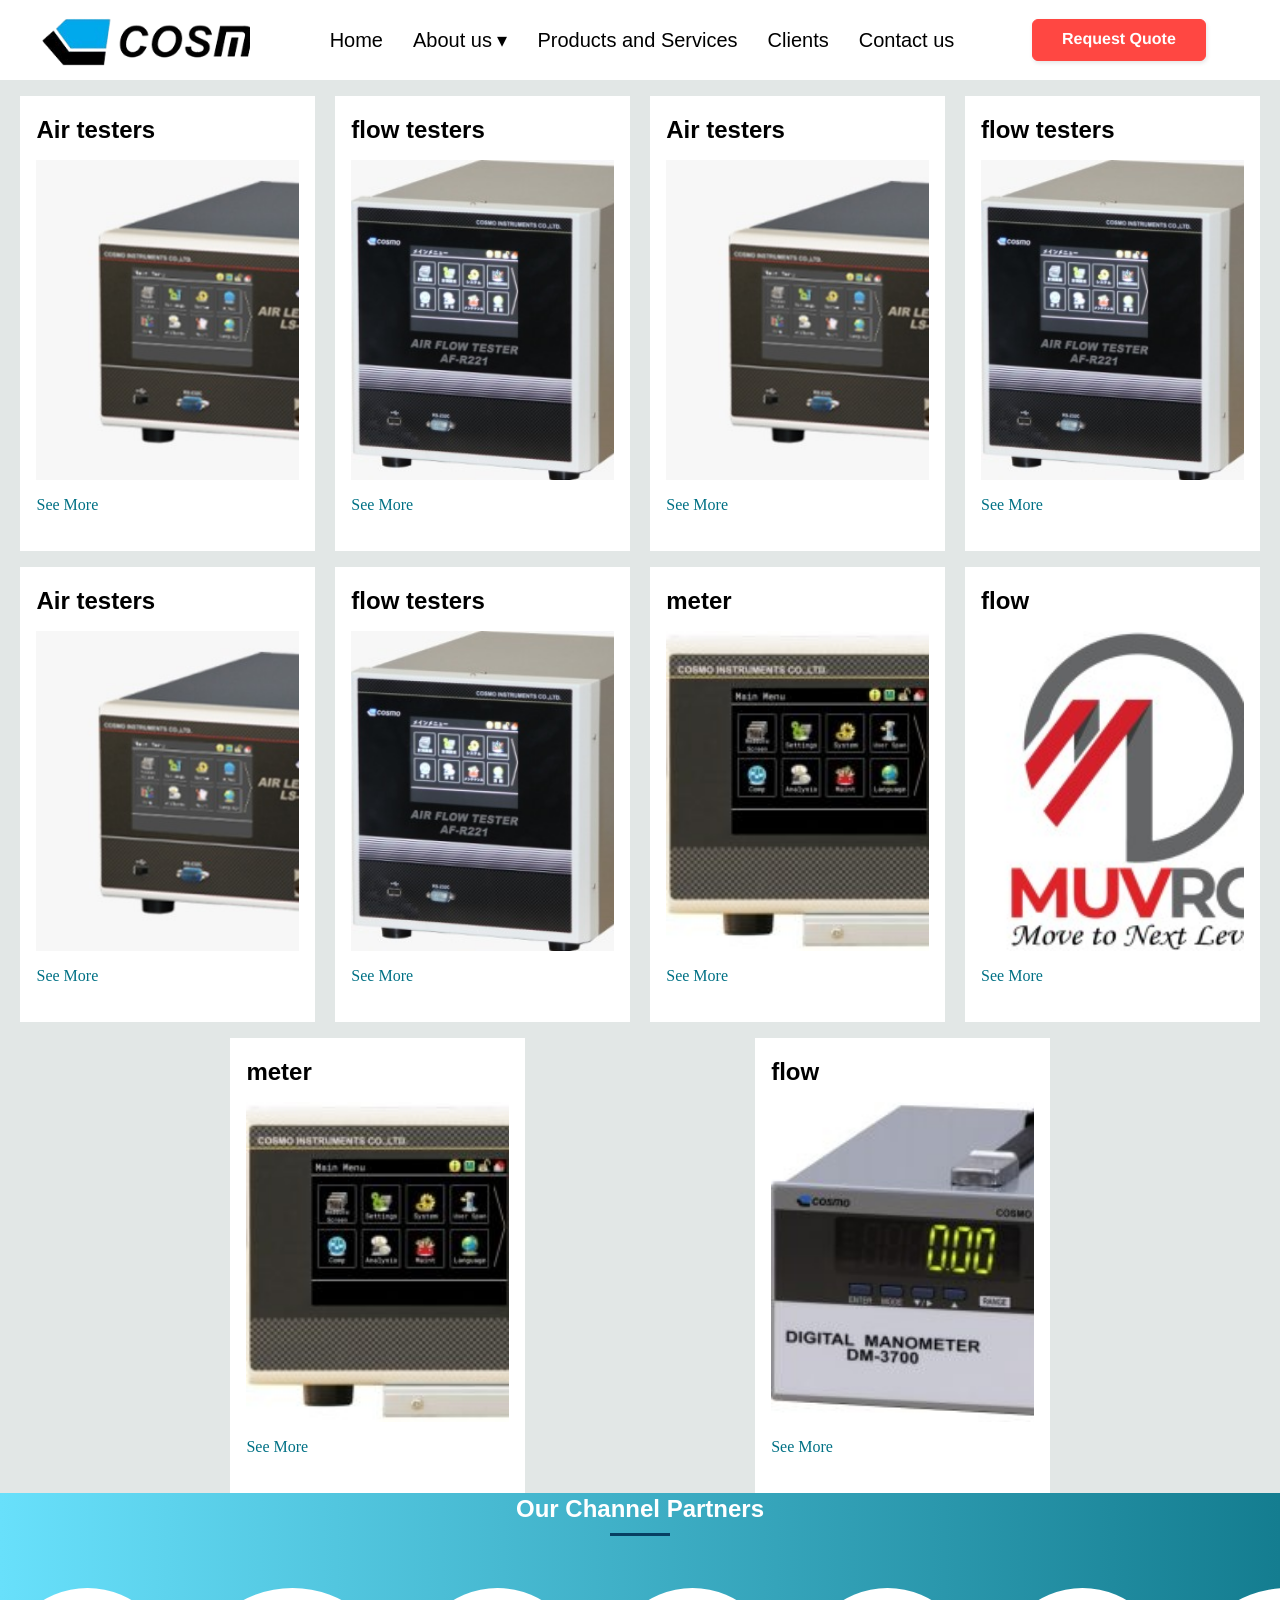
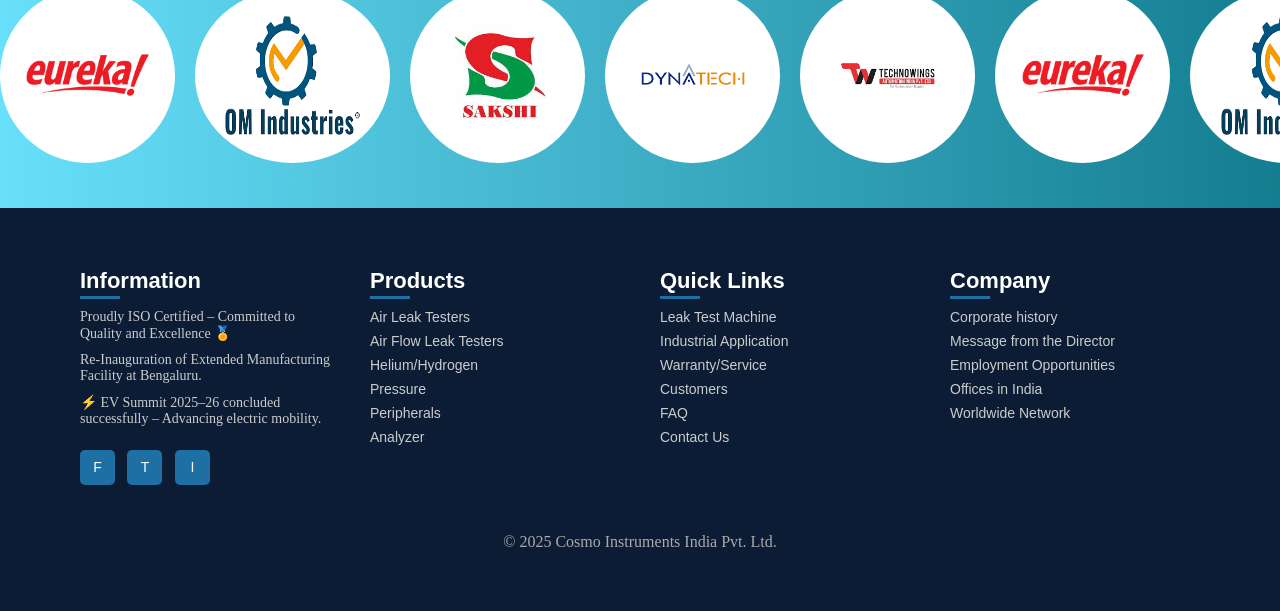
==== products.html @ e87f4784 "Add files via upload" ====
<!DOCTYPE html>
<html lang="en">
<head>
    <meta charset="UTF-8">
    <meta name="viewport" content="width=device-width, initial-scale=1.0">
    <link rel="stylesheet" href="https://cdnjs.cloudflare.com/ajax/libs/font-awesome/6.5.1/css/all.min.css" integrity="sha512-DTOQO9RWCH3ppGqcWaEA1BIZOC6xxalwEsw9c2QQeAIftl+Vegovlnee1c9QX4TctnWMn13TZye+giMm8e2LwA==" crossorigin="anonymous" referrerpolicy="no-referrer" />
    <link rel="stylesheet" href="style.css">
    <link rel="stylesheet" href="https://cdnjs.cloudflare.com/ajax/libs/font-awesome/6.5.0/css/all.min.css">
    <title>contact cosmo instruments india</title>
</head>

<body>
    <header>
        <div class="navbar">
            <div class="nav-logo border">
                <div class="logo">
                </div>
            </div>
            <div class="menu">
                <a href="index.html">Home</a>
               <div class="dropdown">
                <a>About us ▾</a>

                <div class="dropdown-menu">
                    <p><a href="message.html">Message from Director</a></p>
                    <p><a href="">Our Presence and Joint Venture </a></p>
                    <p><a href="">Our Team </a></p>
                </div>
            </div>
            <!-- DROPDOWN END -->
                <a href="products.html">Products and Services</a>
                <a href="client.html">Clients</a>
                <a href="contact.html">Contact us</a>
            </div>

            
                <div class="contact"><button><a href="contact.html" id="button-tag">Request Quote</a></button></div>
        
        </div>
    </header>
   <div class="shop-section">
        <div class=" box">
            <div class="box-content">
                <h2>Air testers</h2>
            
            <div class="box-img" style="background-image: url('Airleak.jpg');"></div>
            <p>See More</p>
            </div>
        </div>
        <div class=" box" >
            <div class="box-content">
                <h2>flow testers</h2>
            
            <div class="box-img" style="background-image: url('Airflow.jpg');"></div>
            <p>See More</p>
            </div>
        </div>
            <div class=" box">
            <div class="box-content">
                <h2>Air testers</h2>
            
            <div class="box-img" style="background-image: url('Airleak.jpg');"></div>
            <p>See More</p>
            </div>
        </div>
        <div class=" box" >
            <div class="box-content">
                <h2>flow testers</h2>
            
            <div class="box-img" style="background-image: url('Airflow.jpg');"></div>
            <p>See More</p>
            </div>
        </div>
            <div class=" box">
            <div class="box-content">
                <h2>Air testers</h2>
            
            <div class="box-img" style="background-image: url('Airleak.jpg');"></div>
            <p>See More</p>
            </div>
        </div>
        <div class=" box" >
            <div class="box-content">
                <h2>flow testers</h2>
            
            <div class="box-img" style="background-image: url('Airflow.jpg');"></div>
            <p>See More</p>
            </div>
        </div>
        <div class=" box"><div class="box-content">
            <h2>meter</h2>
        
        <div class="box-img" style="background-image: url('Flowmwtwr.jpg');"></div>
        <p>See More</p>
        </div>
    </div>
        <div class=" box">
            <div class="box-content">
                <h2>flow</h2>
            
            <div class="box-img" style="background-image: url('muvro.jpg');"></div>
            <p>See More</p>
            </div>
        </div>
        <div class=" box"><div class="box-content">
            <h2>meter</h2>
        
        <div class="box-img" style="background-image: url('Flowmwtwr.jpg');"></div>
        <p>See More</p>
        </div>
    </div>
        <div class=" box">
            <div class="box-content">
                <h2>flow</h2>
            
            <div class="box-img" style="background-image: url('MANOmeter.jpg');"></div>
            <p>See More</p>
            </div>
        </div>
  
        </div>

<section class="partners">
    <div class="partner-text">
    <h2 >Our Channel Partners</h2>
    <div class="underline"></div>
</div>
    <div class="partner-slider">
        <div class="partner-track">

            <div class="partner"><img src="eureka.png"></div>
            <div class="partner"><img src="omindustries.png"></div>
            <div class="partner"><img src="sakshiauto.jpg"></div>
            <div class="partner"><img src="dynatech.png"></div>
            <div class="partner"><img src="technowings.png"></div>

            <!-- duplicate -->
            <div class="partner"><img src="eureka.png"></div>
            <div class="partner"><img src="omindustries.png"></div>
            <div class="partner"><img src="sakshiauto.jpg"></div>
            <div class="partner"><img src="dynatech.png"></div>
            <div class="partner"><img src="technowings.png"></div>

        </div>
    </div>
</section>
<footer class="footer">

    <div class="footer-container">

        <!-- COLUMN 1 -->
        <div class="footer-col">
            <h3>Information</h3>
            <p>Proudly ISO Certified – Committed to Quality and Excellence 🏅</p>
            <p>Re-Inauguration of Extended Manufacturing Facility at Bengaluru.</p>
            <p>⚡ EV Summit 2025–26 concluded successfully – Advancing electric mobility.</p>

            <div class="social-icons">
                <a href="#">F</a>
                <a href="#">T</a>
                <a href="#">I</a>
            </div>
        </div>

        <!-- COLUMN 2 -->
        <div class="footer-col">
            <h3>Products</h3>
            <a href="#">Air Leak Testers</a>
            <a href="#">Air Flow Leak Testers</a>
            <a href="#">Helium/Hydrogen</a>
            <a href="#">Pressure</a>
            <a href="#">Peripherals</a>
            <a href="#">Analyzer</a>
        </div>

        <!-- COLUMN 3 -->
        <div class="footer-col">
            <h3>Quick Links</h3>
            <a href="#">Leak Test Machine</a>
            <a href="#">Industrial Application</a>
            <a href="#">Warranty/Service</a>
            <a href="#">Customers</a>
            <a href="#">FAQ</a>
            <a href="#">Contact Us</a>
        </div>

        <!-- COLUMN 4 -->
        <div class="footer-col">
            <h3>Company</h3>
            <a href="#">Corporate history</a>
            <a href="#">Message from the Director</a>
            <a href="#">Employment Opportunities</a>
            <a href="#">Offices in India</a>
            <a href="#">Worldwide Network</a>
        </div>

    </div>

    <!-- BOTTOM -->
    <div class="footer-bottom">
        <p>© 2025 Cosmo Instruments India Pvt. Ltd.</p>
    </div>

</footer>
</body>

</html>
---- style.css ----
*{
    margin: 0;
    font-family: Arial;
    border: border-box;
}
.navbar{
    height: 80px;
    background-color:white;
    color: black;
    display: flex;
    align-items: center;
    justify-content: space-evenly;
    margin: 0;
    padding: 0 40px;
    position: relative;
    z-index: 1000;


}
.nav-logo{
    height: 100%;
    width:20% ;
    
    
}
.logo{
    height:100% ;
    width: 100%;
   background-image: url(cosmologo.png);
    background-color:white;
    background-size:cover;
    
    
}
.border{
    border:2px solid transparent;
}
.border:hover{
    border: 2px solid white;
}
.menu{
    height: 100%;
    width: 75%;
    display: flex;
    align-items: center;
    justify-content: center;
    font: 20px larger;
    color: black;
    
}
.dropdown {
    position: relative;
    cursor: pointer;
}

/* Dropdown menu box */
.dropdown-menu {
    
    position: absolute;
    top: 100%;
    left: 0;
    padding-left:2px ;
    width: 350px;
    background:white;
    display: none;
    flex-direction: column;
}
p{  
    font:16px medium;
    text-decoration: none;
}

/* Dropdown items */
.dropdown-menu p {
    padding: 5px;
    margin: 2px;
}

/* Hover effect */
.dropdown-menu a:hover {
    background: #ddd;
}

/* Show dropdown on hover */
.dropdown:hover .dropdown-menu {
    display: block;
}
a{ text-decoration: none;
    margin: 15px;
    color:black;
}
a:hover{
    color: rgb(129, 129, 218);
}
.contact{
    height: 100%;
    width: 20%;
    display: flex;
    align-items: center;
    
}
#button-tag{
    color: white;
}
#button-tag:hover{
    color: red;
}

/* CSS */
button {
  background: #FF4742;
  border: 1px solid #FF4742;
  border-radius: 6px;
  box-shadow: rgba(0, 0, 0, 0.1) 1px 2px 4px;
  box-sizing: border-box;
  color: #FFFFFF;
  cursor: pointer;
  display: inline-block;
  font-family: nunito,roboto,proxima-nova,"proxima nova",sans-serif;
  font-size: 16px;
  font-weight: 800;
  line-height: 16px;
  min-height: 40px;
  outline: 0;
  padding: 12px 14px;
  text-align: center;
  text-rendering: geometricprecision;
  text-transform: none;
  user-select: none;
  -webkit-user-select: none;
  touch-action: manipulation;
  vertical-align: middle;
}

button:hover,
button:active {
  background-color: initial;
  background-position: 0 0;
  color: #FF4742;
}

button:active {
  opacity: .5;
}
.banner {
    color: white;
    height: 250px;
    background-image: url(ourteam.jpg);
    background-size: cover;
    display: flex;
    justify-content: left;
    align-items: left;
    font-size: 32px;
}

/* MAIN SECTION */
.director-section {
    display: flex;
    justify-content: space-between;
    align-items: center;
    padding: 60px;
    background: linear-gradient(to right , #e6eae9, #ffffff);
    color: white;
    position: relative;
    z-index: 2;
    overflow: hidden; /* important */
}
/* TEXT */
.content {
    width: 55%;
    position: relative;
    z-index: 2;
}

#large-text {
    color: red;
    font-size:40px;
    font-family:  'Arial Narrow', Arial, sans-serif;
    margin-bottom: -5px;
}

#small-text {
    color: rgb(49, 134, 203);
    font-size: 18px;
    margin-left: 15px;
  
    margin-bottom: 25px;
}



.image-box img {
    width: 100%;
    height: 100%;
    border-radius: 50%;
    object-fit: cover;
}

@keyframes comeForward {
    0% {
        opacity: 0;
        transform: scale(0.85) translateY(40px);
    }
    100% {
        opacity: 1;
        transform: scale(1) translateY(0);
    }
}
.content p{
    color:black;
    font:18px medium;
    font-family: 'Times New Roman', Times, serif;
    margin-bottom: 15px;
    line-height: 1.6;
    opacity: 0;
    transform: scale(0.85) translateY(40px);
    animation: comeForward 0.8s ease-out forwards;
}

.image-box {
    width: 500px;
    height: 500px;
    border-radius: 50%;
    position: relative;
    opacity: 0;
    transform: scale(0.85) translateY(40px);
    animation: comeForward 0.8s ease-out forwards;
}
.content {
    animation-delay: 0.2s;
}

.image-box {
    animation-delay: 0.4s;
}
/* SECTION */
.contact-section {
    padding: 60px;
    background: #f5f5f5;
}

/* HEADING */
.contact-section h2 {
    color: #1e6fa3;
    font-size: 32px;
}

.underline {
    width: 60px;
    height: 3px;
    background: rgb(77, 164, 236);
    margin: 10px 0 40px;
}

/* CONTAINER */
.contact-container {
    display: flex;
    justify-content: space-between;
    gap: 30px;
}

/* BOX */
.contact-box {
    display: flex;
    align-items: flex-start;
    gap: 15px;
    width: 30%;
}
.contact-box a{
    margin: 0px;
}

/* ICON */
.icon {
    background: rgb(77, 164, 236);
    color: white;
    font-size: 20px;
    padding: 15px;
    border-radius: 4px;
}

/* TEXT */
.contact-box h3 {
    color: #1e6fa3;
    margin-bottom: 5px;
}

.contact-box p {
    color: #333;
    font-size: 15px;
}
/* ENQUIRY SECTION */
.enquiry-section {
    padding: 60px;
    background: #ffffff;
}

.enquiry-section h2 {
    color: #1e6fa3;
    font-size: 28px;
}

/* FORM */
.enquiry-form {
    display: flex;
    flex-direction: column;
    gap: 15px;
    max-width: 500px;
}

.enquiry-form input,
.enquiry-form textarea {
    padding: 12px;
    border: 1px solid #ccc;
    border-radius: 5px;
    font-size: 15px;
    outline: none;
}

.enquiry-form input:focus,
.enquiry-form textarea:focus {
    border-color: #1bb5a5;
}

/* BUTTON */
.enquiry-form button {
    background: #1bb5a5;
    color: white;
    padding: 12px;
    border: none;
    border-radius: 5px;
    cursor: pointer;
    transition: 0.3s;
}

.enquiry-form button:hover {
    background: #074b93;
}


/* HERO */
.hero {
    position: relative;
    width: 100%;
   margin-top: -100px;
   margin-bottom: 0px;
    height: calc(100vh - 90px);
    overflow: hidden;
}

/* SLIDES */
.slide {
    position: absolute;
    width: 100%;
    height: 120%;
    padding: 0px;
    margin: 0px;

    background-size: cover; 
    background-position: center;
    background-repeat: no-repeat;

    display: flex;
    align-items: center;
    

    opacity: 0;
    transition: opacity 1s ease;
}

.slide.active {
    opacity: 1;
}

/* SECTION */
.about {
    display: flex;
    justify-content: space-between;
    align-items: flex-start; /* 🔥 center se change */
    padding: 80px;
    background: #f8f8f8;
}

/* LEFT TEXT */
.about-text {
    width: 50%;
}

.about-text h2 {
    font-size: 40px;
    margin-bottom: 10px;
}

.underline {
    width: 60px;
    height: 3px;
    background: #073f62;
    margin-bottom: 20px;
}

.about-text p {
    font-size: 18px;
    line-height: 1.7;
    margin-bottom: 15px;
    color: #333;
}
.about-text h3{
    margin-bottom: 3px;
}

/* BUTTON */
.about-text button {
    background: #1e6fa3;
    color: white;
    padding: 12px 20px;
    border: none;
    border-radius: 5px;
    cursor: pointer;
}
#moreText {
    transition: all 0.5s ease;
}/* ===== ABOUT IMAGES FINAL ===== */

.about-images {
    width: 45%;
    display: flex;
    justify-content: center;
    align-items: center;
    position: relative;
}

/* COMMON IMAGE STYLE */
.img {
    width: 260px;
    height: 330px;
    border-radius: 12px;
    overflow: hidden;
    box-shadow: 0 10px 25px rgba(0,0,0,0.2);

    /* ANIMATION INITIAL */
    opacity: 0;
    transform: translateX(0);
    transition: all 1s cubic-bezier(0.22, 1, 0.36, 1);
}

/* IMAGE TAG */
.img img {
    width: 100%;
    height: 100%;
    object-fit: cover;
}

/* LEFT IMAGE */
.img1 {
    border:5px solid white;
    margin-bottom: 100px;
    transform: translateX(-150px);
    z-index: 2;
    margin-right: -60px; /* overlap */
}

/* RIGHT IMAGE */
.img2 {
     border:5px solid white;
    margin-top: 50px;
    transform: translateX(150px);
    z-index: 1;
}

/* SHOW CLASS (AFTER LOAD) */
.img.show {
    opacity: 1;
    transform: translateX(0);
}

/*quotesection*/

.stats {
    color:white;
  height: 250px;
  position: relative;
}

.stats .overlay {
  
  
    background:linear-gradient(to bottom,rgb(104, 224, 251),rgb(20, 125, 144));
  height: 100%;
  display: flex;
  align-items: center;
  justify-content: center;
}

.stats-container {
  display: flex;
  justify-content: space-around;
  width: 90%;
  color: white;
  text-align: center;
}

.stat-box {
  flex: 1;
}

.fa-user {
  font-size: 40px;
  margin: 5px;
}
.fa-book {
  font-size: 40px;
  margin: 5px;
}
.fa-award {
  font-size: 40px;
  margin: 5px;
}
.fa-users {
  font-size: 40px;
  margin: 5px;
}
.stat-box h2 {
  font-size: 40px;
  font-weight: bold;
}

.stat-box p {
  font-size: 16px;
  margin-top: 5px;
}

/*products*/
.products h1{
    display: flex;
    justify-content: center;
    align-items: center;
}
.underlin{
   width: 70px;
    height: 5px;
    background: #226b98;
    margin-bottom: 20px;
    margin-left: 50%;
}
.products-pic{
    width: 100%;
    height: 500px;
    display: flex;
    justify-content: space-between;
    margin-bottom: 5px;
}
@keyframes comeForward {
    0% {
        opacity: 0;
        transform: scale(0.85) translateY(40px);
    }
    100% {
        opacity: 1;
        transform: scale(1) translateY(0);
    }
}
.air{
    height: 300px;
   
    transform: scale(0.85) translateY(40px);
    animation: comeForward 0.8s ease-out forwards;

}
.air:hover{
    animation: backwards 0.8s ease-in;
}
.air img {
    width: 90%;
    height: 90%;
    object-fit: cover;  
    margin: 5px;
    border-radius: 5%;
}

.layer {
    width: 100%;
    max-width: 500px;
    max-height: 300px;
    height: 0;
    opacity: 0;
    background: linear-gradient(rgba(255, 255, 255, 0.5), rgb(93, 104, 104));
    position: absolute;
    border-radius: 8px;
    left: 0;
    bottom: 0;
    overflow: visible;
    display: flex;
    flex-direction: column;
    align-items: center;
    justify-content: center;
    text-align: center;
    padding: 14px;
    transition: height 0.5s;
}

.layer h5{
    color: #000;
    font-size: 20px;
    font-weight: 600;
    /* margin-bottom: 15px; */
}

.layer p {
    color: black;
    font-size: 1rem;
    font-weight: 400;
    line-height: 1.8;
    text-align: justify;
}

.layer i {
    color: #0ef;
    margin-top: 20px;
    font-size: 20px;
    background: #000;
    width: 60px;
    height: 60px;
    display: flex;
    align-items: center;
    justify-content: center;
    border-radius: 50%;
}
.air:hover img {
    transform: scale(1.01);
}

.air:hover .layer {
    height: 100%;
    opacity: 1;
}
#productbtn {
        background: #1e6fa3;
    color: white;
    padding: 12px 20px;
    border: none;
    border-radius: 5px;
    cursor: pointer;
    margin-left: 40%;
   margin-bottom: 2px;
}
#productbtn a{
    color: white;
}
.products{
    margin-top: 5px;
    background-color:  #f8f8f8;
}
/* Responsive *
}
/* ===== PARTNER SLIDER (NO CONFLICT) ===== */

.partner-slider {
    overflow: hidden;
    width: 100%;
    height: 250px;
    
    background:linear-gradient(to right,rgb(104, 224, 251),rgb(20, 125, 144));
}

.partner-track {
    display: flex;
    gap: 20px;
    justify-content: center;
    width: max-content;
    animation: partnerScroll 10s linear infinite;
}

.partner {
    margin-top: 30px;
    min-width: 175px;
    height: 175px;
    border-radius: 50%;
    background-color: white;
    display: flex;
    align-items: center;
    justify-content: center;
}
.partner-text{
    color: white;
    display: flex;
    justify-content: center;
    background: linear-gradient(to right,rgb(104,224,251),rgb(20,125,144));
    padding: 2px;
    flex-direction: column;
    align-items: center;
} 

.partner img {
    width: 70%;
    height: 70%;
}

/* animation */
@keyframes partnerScroll {
    0% {
        transform: translateX(0);
    }
    100% {
        transform: translateX(-50%);
    }
}

/* hover stop */
.partner-track:hover {
    animation-play-state: paused;
}



.team{
    position: relative;
    height: 500px;
    background: url('https://images.unsplash.com/photo-1497366216548-37526070297c') no-repeat center/cover;
    display: flex;
    align-items: center;
    justify-content: center;
}

/* DARK OVERLAY */
.team .overlay{
    position:absolute;
    width:100%;
    height:100%;
    background: rgba(81, 81, 81, 0.7);
}

/* MAIN LAYOUT */
.team-container{
    position: relative;
    display:flex;
    align-items:center;
    gap:60px;
    color:white;
    z-index:2;
}

/* IMAGE */
.team-img img{
    width:180px;
    height:180px;
    border-radius:50%;
    border:6px solid rgb(16, 173, 194);
}

/* TEXT */
.team-content h1{
    font-size:32px;
    margin-bottom:15px;
}

.team-content h1 span{
    color: rgb(16, 173, 194);
    border-bottom:3px solid rgb(16, 173, 194);
}

.team-content p{
    font-size:16px;
    line-height:1.6;
    margin-bottom:20px;
    color:#ddd;
    max-width:500px;
}

.team-content h2{
    font-size:24px;
}

.team-content h4{
    color: rgb(16, 173, 194);
    margin-top:5px;
}

/* DOTS */
.dots{
    margin-top:15px;
}

.dot{
    height:10px;
    width:10px;
    margin:0 5px;
    background:#bbb;
    border-radius:50%;
    display:inline-block;
    cursor:pointer;
}

.dot.active{
    background: rgb(16, 173, 194);
    width:20px;
    border-radius:10px;
}

/* RESPONSIVE */
@media(max-width:768px){
    .team-container{
        flex-direction:column;
        text-align:center;
    }
}

.contacte{
    height: 800px;
    background: white;
}
.experts {
    position: relative;
    height: 600px;
    background: url('https://images.unsplash.com/photo-1581092918056-0c4c3acd3789') no-repeat center/cover;
    display: flex;
    justify-content: center;
    overflow: visible;
}

/* RED OVERLAY */
.overlay {
    position: absolute;
    width: 100%;
    height: 100%;
    background: rgba(148, 255, 251, 0.75);
    top: 0;
    left: 0;
}

/* TEXT */
.content {
    position: relative;
   margin-top: 100px;
    color: rgb(31, 30, 30);
    z-index: 2;
}

.content h1 {
    font-size: 60px;
    font-weight: bold;
}

.content h2 {
    color: rgb(56, 56, 56);
    font-size: 20px;
    margin-top: 5px;
}

/* CARDS CONTAINER */
.cardds {
    position: absolute;
    bottom: -130px;
    display: flex;
    gap: 20px;
    z-index: 3;
}

/* CARD DESIGN */
.cardds .cardd {
    width: 350px;
    height: 400px;
    background: #fff;
    border-radius: 12px;
    padding: 20px;
    text-align: center;
    border-radius: 10px;
    box-shadow: 0 10px 25px rgba(0,0,0,0.15);
    transition: 0.3s;
}

.cardd:hover {
    transform: translateY(-10px);
}
.cardds .cardd img {
    width: 150px;
    height: 150px;
    border-radius: 50%;
    margin-top: -50px;

    background: transparent;   /* ❌ white hatao */
    border: 4px solid #51fbfb;

    object-fit: cover;
    filter: none !important;
}
/* TEXT */
.cardd h3 {
    margin-top: 10px;
}

.role {
    display: block;
    color: rgb(92, 85, 85);
    font-size: 12px;
    margin: 5px 0;
}

.cardd p {
    font-size: 12px;
    color: #555;
    margin: 10px 0;
}

 .inf p {
    font-size: 20px;
    margin: 5px 0;
}

/* RESPONSIVE */
@media (max-width: 768px) {
    .cards {
        flex-direction: column;
        bottom: -200px;
    }

    .experts {
        height: 700px;
    }
}
/*products page*/
.shop-section{
    display: flex;
    flex-wrap: wrap;
    justify-content: space-evenly;
    background-color: #e2e7e6;
}

.box{
    /* border: 2px solid black; */
height: 420px;
width: 23%;
background-color: white;
padding: 20px 0px 15px;
margin-top: 1rem;

}

.box-img{
   
    height: 320px;
    background-color: white;
    background-repeat: no-repeat;
    background-size: cover;
    margin-top: 1rem;
    margin-bottom: 1rem;
   
}
.box-content{
    margin-left: 1rem;
    margin-right: 1rem;
}
.box-content p {
    color:#007185    ;
}


.products-main{
    display: flex;
    justify-content: center;

}
.prdt{
    width: 30%;
    height: 400px;
    background-color: #0ef;
    display: flex;
    justify-content: center;
    border: 3px solid red;
}

/* FOOTER */
.footer {
    background: #0b1c34 url('https://www.transparenttextures.com/patterns/world-map.png');
    color: #fff;
    padding: 60px 80px;
}

/* CONTAINER */
.footer-container {
    display: flex;
    justify-content: space-between;
    gap: 40px;
}

/* COLUMN */
.footer-col {
    width: 25%;
}

/* HEADINGS */
.footer-col h3 {
    font-size: 22px;
    margin-bottom: 15px;
    position: relative;
}

/* underline */
.footer-col h3::after {
    content: "";
    width: 40px;
    height: 3px;
    background: #1e6fa3;
    position: absolute;
    bottom: -5px;
    left: 0;
}

/* LINKS */
.footer-col a {
    display: block;
    color: #ccc;
    margin: 8px 0;
    text-decoration: none;
    font-size: 14px;
}

.footer-col a:hover {
    color: #fff;
}

/* TEXT */
.footer-col p {
    font-size: 14px;
    margin-bottom: 10px;
    color: #ccc;
}

/* SOCIAL ICONS */
.social-icons {
    margin-top: 15px;
}

.social-icons a {
    display: inline-block;
    width: 35px;
    height: 35px;
    background: #1e6fa3;
    color: white;
    text-align: center;
    line-height: 35px;
    margin-right: 8px;
    border-radius: 5px;
}

/* BOTTOM */
.footer-bottom {
    text-align: center;
    margin-top: 40px;
    font-size: 14px;
    color: #aaa;
}
.client-text{
    font-size: 40px;
    color: white;
    width: 100%;
    height: 200px;
    display: flex;
    justify-content: center;
    align-items: center;
    background: linear-gradient(to right,rgb(104,224,251),rgb(20,125,144));
}
.industries {
    background: #ffffff;
    padding: 70px 50px;
    text-align: center;
}

/* HEADING */
.industries h2 {
    font-size: 34px;
    font-weight: 600;
}

.red-line {
    width: 60px;
    height: 3px;
    background: red;
    margin: 12px auto 50px;
}

/* CARDS */
.cards {
    display: flex;
    justify-content: center;
    gap: 30px;
    flex-wrap: wrap;
}

.card {
    width: 260px;
    background: #ffffff;
    padding: 30px 20px;
    box-shadow: 0 4px 10px rgba(0,0,0,0.15);
    border-radius: 3px;
    transition: 0.3s;
}

.card img {
    width: 55px;
    margin-bottom: 20px;
    filter: invert(15%) sepia(90%) saturate(5000%) hue-rotate(-10deg);
}

.card p {
    font-size: 20px;
    font-weight: 500;
}

.card:hover {
    transform: translateY(-6px);
}

/* BOTTOM SECTION */
.bottom {
    margin-top: 80px;
    display: flex;
    justify-content: space-evenly;
    align-items: center;
}

.left {
    text-align: left;
    max-width: 550px;
}

.left h3 {
    font-size: 30px;
    line-height: 1.4;
    font-weight: 500;
}

.blue-line {
    width: 60px;
    height: 3px;
    background: #1f6ea9;
    margin-top: 12px;
}

/* RIGHT NUMBER */
.right {
    display: flex;
    align-items: center;
}

.num {
    font-size: 150px;
    color: #1f6ea9;
    font-weight: 500;
}

.plus {
    font-size: 90px;
    color: red;
}
 .clients {
        padding: 50px 20px;
    }

    .clients h2 {
        font-size: 24px;
    }

    .client-grid {
        grid-template-columns: 1fr;
        gap: 15px;
    }

    .client {
        font-size: 16px;
        padding: 14px;
        font-weight: bolder;
    }
   
    .clients {
    background: #1f6ea9;
    padding: 70px 40px;
    text-align: center;
    color: white;
}

/* TITLE */
.clients h2 {
    font-size: 34px;
    font-weight: 600;
}

.red-line {
    width: 60px;
    height: 3px;
    background: red;
    margin: 12px auto 50px;
}

/* GRID */
.client-grid {
    display: grid;
    grid-template-columns: repeat(5, 1fr);
    gap: 25px;
}

/* BOX */
.client {
    background: #eaeaea;
    color: black;
    padding: 18px;
    font-size: 18px;
    font-weight: 500;
    box-shadow: 0 4px 8px rgba(0,0,0,0.2);
    border-radius: 3px;
    transition: 0.3s;
}

.client:hover {
    transform: translateY(-5px);
}







/* ============================= */
/* 🔥 LAPTOP / TABLET (1024px) */
/* ============================= */

@media (max-width: 1024px) {

    .navbar {
        padding: 0 20px;
    }

    .menu {
        font-size: 16px;
    }

    .about {
        flex-direction: column;
        padding: 50px 30px;
    }

    .about-text,
    .about-images {
        width: 100%;
    }

    .about-images {
        margin-top: 40px;
    }

    .img {
        width: 220px;
        height: 280px;
    }

    .img1 {
        margin-right: -40px;
    }

    .img2 {
        margin-top: 40px;
    }

    .quote-text {
        font-size: 22px;
    }

    .partner {
        min-width: 150px;
        height: 150px;
    }

    .footer-container {
        flex-wrap: wrap;
    }

    .footer-col {
        width: 45%;
        margin-bottom: 20px;
    }


.card {
        width: 200px;
    }

    .big {
        font-size: 100px;
    }

    .plus {
        font-size: 70px;
    }

    .client-grid {
        grid-template-columns: repeat(2, 1fr);
    }
}



/* ============================= */
/* 📱 MOBILE (768px) */
/* ============================= */

@media (max-width: 768px) {

    .navbar {
        flex-direction: column;
        height: auto;
        padding: 10px;
    }

    .menu {
        flex-wrap: wrap;
        justify-content: center;
    }

    .menu a {
        margin: 8px;
        font-size: 14px;
    }

    .contact {
        justify-content: center;
        width: 100%;
        margin-top: 10px;
    }

    /* HERO */
    .hero {
        height: 300px;
    }

    /* ABOUT SECTION */
    .about {
        flex-direction: column;
        padding: 30px 20px;
    }

    .about-text h2 {
        font-size: 28px;
    }

    .about-text p {
        font-size: 15px;
    }

    /* IMAGES STACK */
    .about-images {
        flex-direction: column;
        gap: 20px;
    }

    .img {
        width: 90%;
        height: auto;
        transform: none !important;
        margin: 0 !important;
    }
  .stats-container {
    flex-direction: column;
    gap: 20px;
  }

  .stats {
    height: auto;
    padding: 40px 0;
  }
    /* PARTNER SLIDER */
    .partner {
        min-width: 120px;
        height: 120px;
    }

    .partner img {
        width: 80%;
        height: 80%;
    }

    /* FOOTER */
    .footer {
        padding: 40px 20px;
    }

    .footer-container {
        flex-direction: column;
    }

    .footer-col {
        width: 100%;
        margin-bottom: 20px;
    }

    .footer-bottom {
        font-size: 12px;
    }
    .industries {
        padding: 40px 20px;
    }

    .industries h2 {
        font-size: 24px;
    }

    .card {
        width: 100%;
    }

    .clients-section {
        flex-direction: column;
        text-align: center;
        gap: 30px;
    }

    .left-text {
        text-align: center;
    }

    .left-text h3 {
        font-size: 20px;
    }

    .big {
        font-size: 70px;
    }

    .plus {
        font-size: 50px;
    }
   .clients {
        padding: 50px 20px;
    }

    .clients h2 {
        font-size: 24px;
    }

    .client-grid {
        grid-template-columns: 1fr;
        gap: 15px;
    }

    .client {
        font-size: 16px;
        padding: 14px;
    }
}


/* ============================= */
/* 📱 SMALL MOBILE (480px) */
/* ============================= */

@media (max-width: 480px) {

    .about-text h2 {
        font-size: 24px;
    }

    .quote-text {
        font-size: 16px;
    }

    .partner {
        min-width: 100px;
        height: 100px;
    }

    .partner-track {
        gap: 10px;
    }

    button {
        font-size: 14px;
        padding: 10px;
    }
}
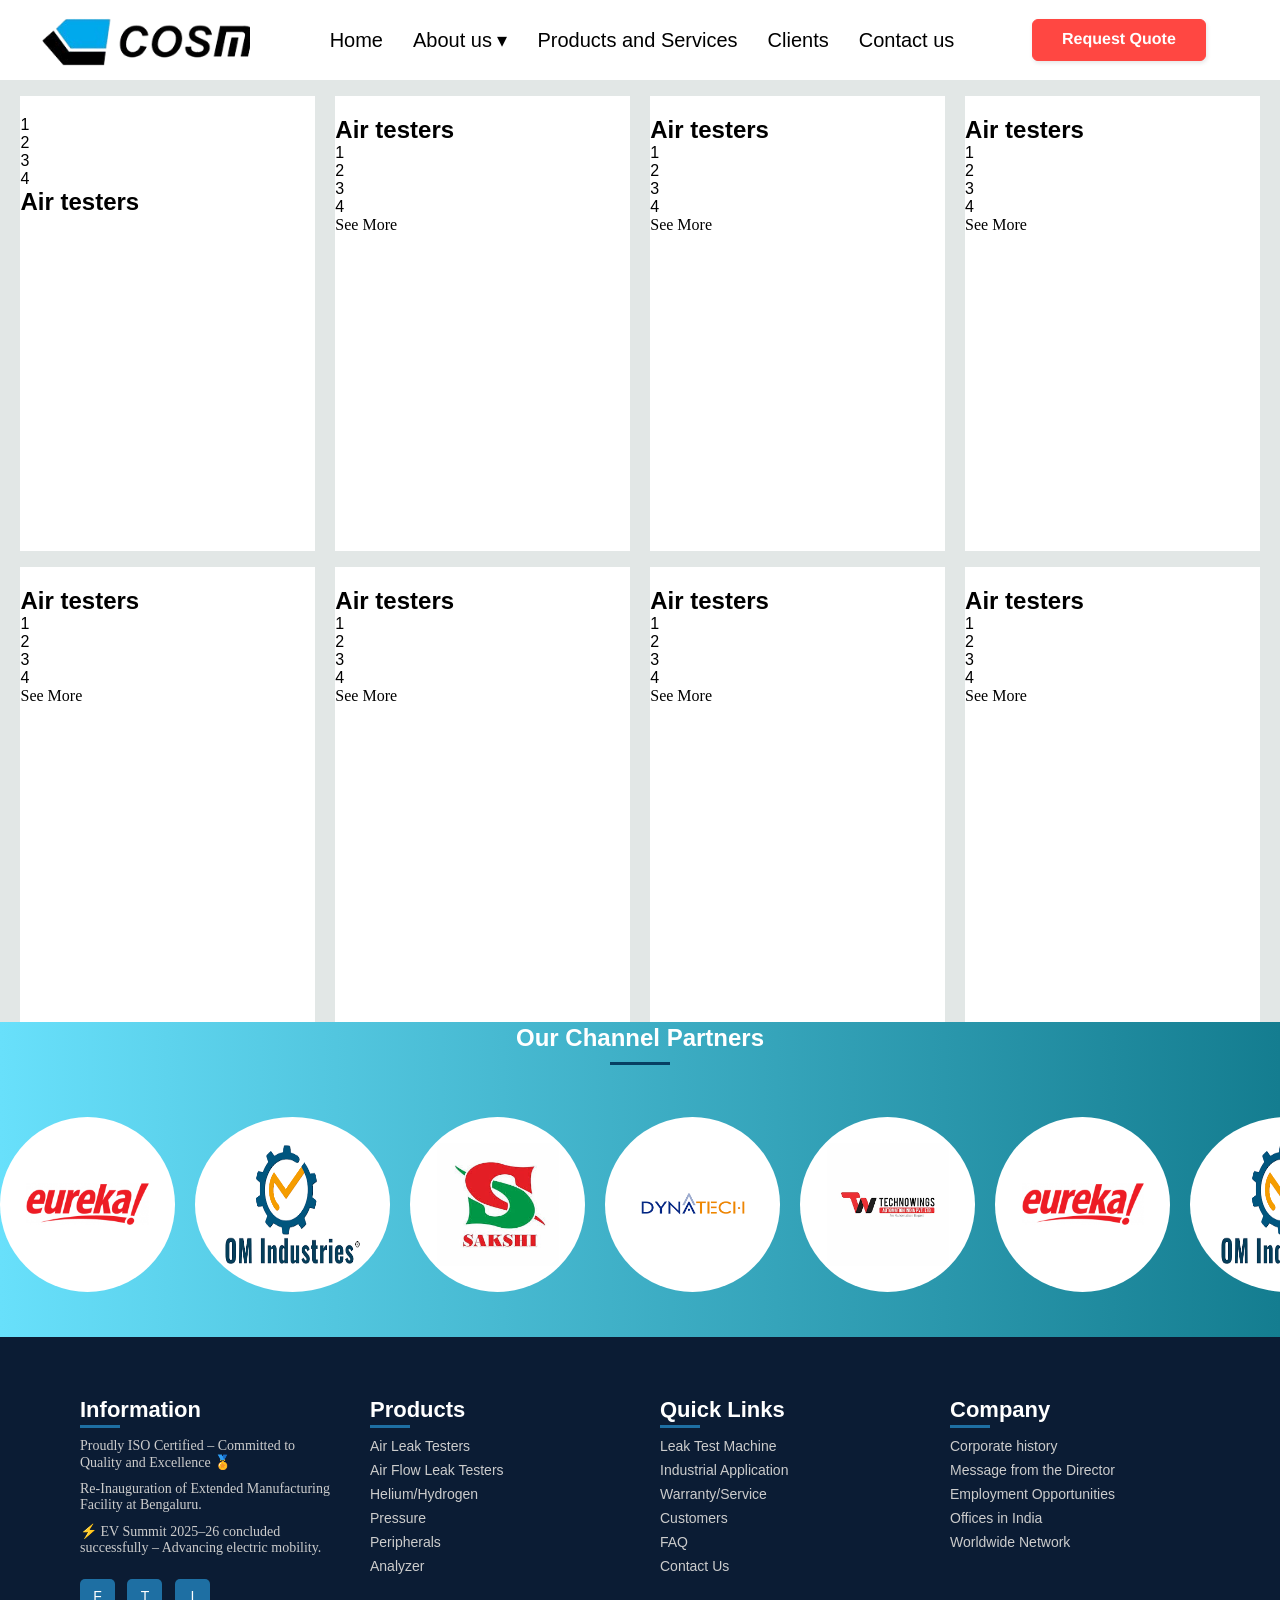
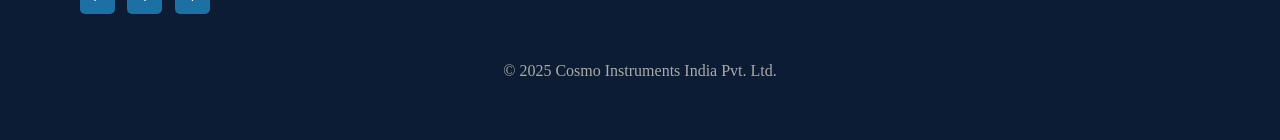
==== commit 98a6fe3a: "Update products.html" ====
--- a/products.html
+++ b/products.html
@@ -40,86 +40,102 @@
     </header>
    <div class="shop-section">
         <div class=" box">
-            <div class="box-content">
-                <h2>Air testers</h2>
-            
-            <div class="box-img" style="background-image: url('Airleak.jpg');"></div>
-            <p>See More</p>
-            </div>
-        </div>
-        <div class=" box" >
-            <div class="box-content">
-                <h2>flow testers</h2>
-            
-            <div class="box-img" style="background-image: url('Airflow.jpg');"></div>
-            <p>See More</p>
-            </div>
-        </div>
-            <div class=" box">
-            <div class="box-content">
-                <h2>Air testers</h2>
-            
-            <div class="box-img" style="background-image: url('Airleak.jpg');"></div>
-            <p>See More</p>
-            </div>
-        </div>
-        <div class=" box" >
-            <div class="box-content">
-                <h2>flow testers</h2>
-            
-            <div class="box-img" style="background-image: url('Airflow.jpg');"></div>
-            <p>See More</p>
-            </div>
-        </div>
-            <div class=" box">
-            <div class="box-content">
-                <h2>Air testers</h2>
-            
-            <div class="box-img" style="background-image: url('Airleak.jpg');"></div>
-            <p>See More</p>
-            </div>
-        </div>
-        <div class=" box" >
-            <div class="box-content">
-                <h2>flow testers</h2>
-            
-            <div class="box-img" style="background-image: url('Airflow.jpg');"></div>
-            <p>See More</p>
-            </div>
-        </div>
-        <div class=" box"><div class="box-content">
-            <h2>meter</h2>
-        
-        <div class="box-img" style="background-image: url('Flowmwtwr.jpg');"></div>
-        <p>See More</p>
-        </div>
-    </div>
-        <div class=" box">
-            <div class="box-content">
-                <h2>flow</h2>
-            
-            <div class="box-img" style="background-image: url('muvro.jpg');"></div>
-            <p>See More</p>
-            </div>
-        </div>
-        <div class=" box"><div class="box-content">
-            <h2>meter</h2>
-        
-        <div class="box-img" style="background-image: url('Flowmwtwr.jpg');"></div>
-        <p>See More</p>
-        </div>
-    </div>
-        <div class=" box">
-            <div class="box-content">
-                <h2>flow</h2>
-            
-            <div class="box-img" style="background-image: url('MANOmeter.jpg');"></div>
-            <p>See More</p>
-            </div>
-        </div>
-  
-        </div>
-
+            <div class="pdtimagebox">
+                
+               <div class="pdtimages1">1</div>
+               <div class="pdtimages2">2</div>
+               <div class="pdtimages3">3</div>
+               <div class="pdtimages4">4</div>
+        
+            </div>
+            
+           <h2>Air testers</h2>
+        </div>
+           <div class=" box"><h2>Air testers</h2>
+            <div class="pdtimagebox">
+                
+               <div class="pdtimages1">1</div>
+               <div class="pdtimages2">2</div>
+               <div class="pdtimages3">3</div>
+               <div class="pdtimages4">4</div>
+        
+            </div>
+            
+            <p>See More</p>
+        </div>
+           <div class=" box"><h2>Air testers</h2>
+            <div class="pdtimagebox">
+                
+               <div class="pdtimages1">1</div>
+               <div class="pdtimages2">2</div>
+               <div class="pdtimages3">3</div>
+               <div class="pdtimages4">4</div>
+        
+            </div>
+            
+            <p>See More</p>
+        </div>
+           <div class=" box"><h2>Air testers</h2>
+            <div class="pdtimagebox">
+                
+               <div class="pdtimages1">1</div>
+               <div class="pdtimages2">2</div>
+               <div class="pdtimages3">3</div>
+               <div class="pdtimages4">4</div>
+        
+            </div>
+            
+            <p>See More</p>
+        </div>
+           <div class=" box"><h2>Air testers</h2>
+            <div class="pdtimagebox">
+                
+               <div class="pdtimages1">1</div>
+               <div class="pdtimages2">2</div>
+               <div class="pdtimages3">3</div>
+               <div class="pdtimages4">4</div>
+        
+            </div>
+            
+            <p>See More</p>
+        </div>
+           <div class=" box"><h2>Air testers</h2>
+            <div class="pdtimagebox">
+                
+               <div class="pdtimages1">1</div>
+               <div class="pdtimages2">2</div>
+               <div class="pdtimages3">3</div>
+               <div class="pdtimages4">4</div>
+        
+            </div>
+            
+            <p>See More</p>
+        </div>
+           <div class=" box"><h2>Air testers</h2>
+            <div class="pdtimagebox">
+                
+               <div class="pdtimages1">1</div>
+               <div class="pdtimages2">2</div>
+               <div class="pdtimages3">3</div>
+               <div class="pdtimages4">4</div>
+        
+            </div>
+            
+            <p>See More</p>
+        </div>
+           <div class=" box"><h2>Air testers</h2>
+            <div class="pdtimagebox">
+                
+               <div class="pdtimages1">1</div>
+               <div class="pdtimages2">2</div>
+               <div class="pdtimages3">3</div>
+               <div class="pdtimages4">4</div>
+        
+            </div>
+            
+            <p>See More</p>
+        </div>
+   </div>
 <section class="partners">
     <div class="partner-text">
     <h2 >Our Channel Partners</h2>
@@ -204,4 +220,4 @@
 </footer>
 </body>
 
-</html>+</html>
